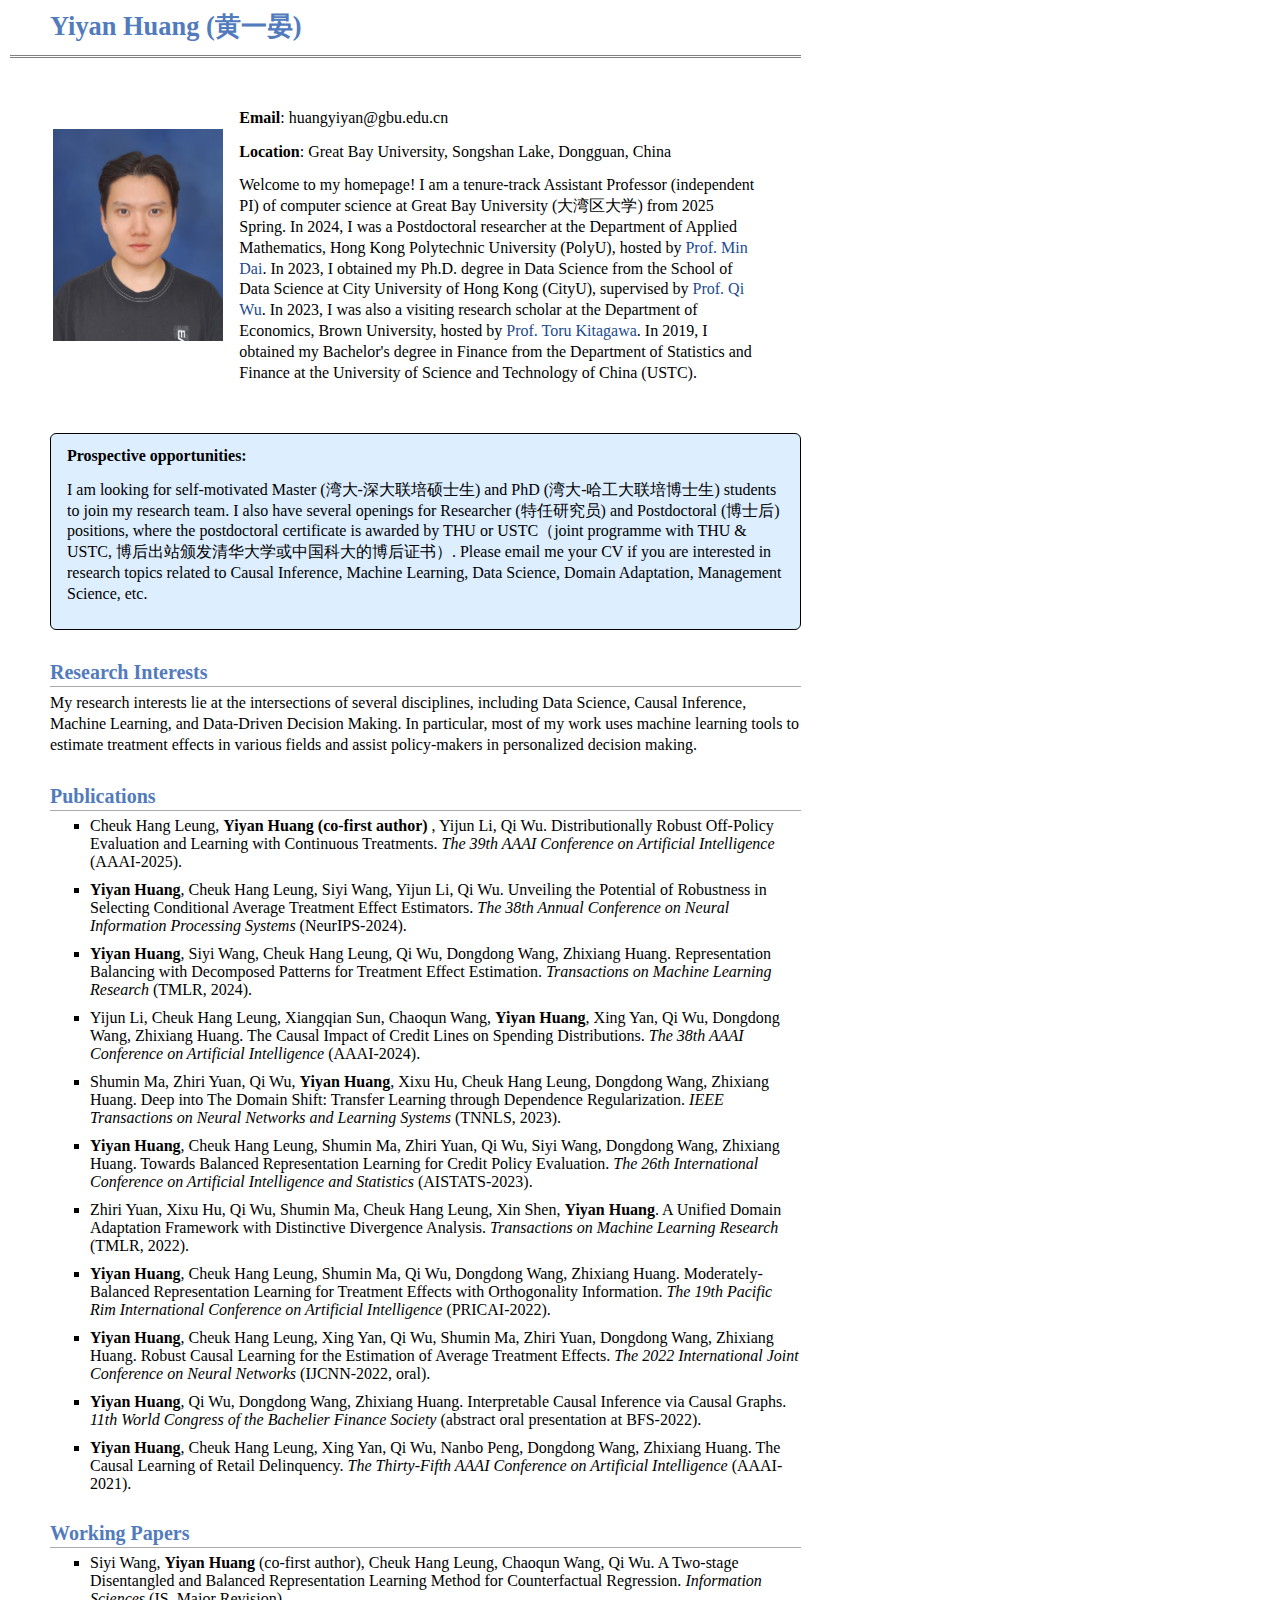
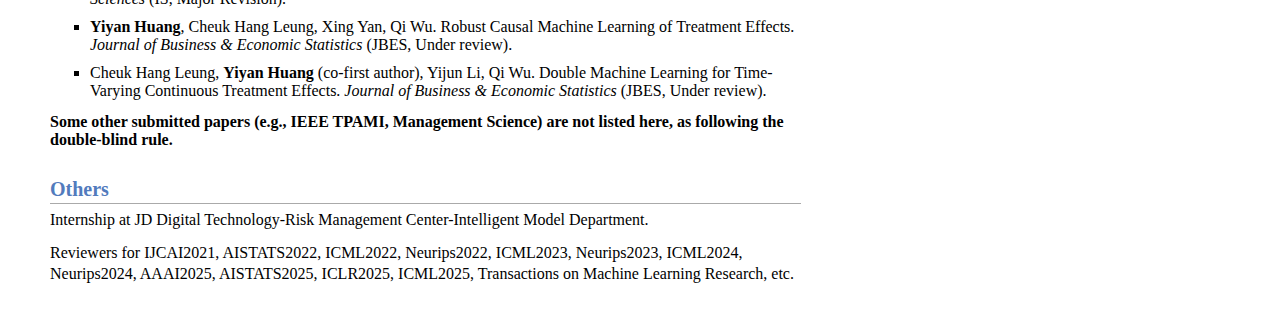
==== index.html @ e85b9e60 "Update index.html" ====
<!DOCTYPE html PUBLIC "-//W3C//DTD XHTML 1.1//EN"
  "http://www.w3.org/TR/xhtml11/DTD/xhtml11.dtd">
<html xmlns="http://www.w3.org/1999/xhtml" xml:lang="en">
<head>
<meta name="google-site-verification" content="RWFD3FvgWgVvC5osIu5U8i9DAP3flGiuzhdxKDKoYxk" />
<meta name="generator" content="jemdoc, see http://jemdoc.jaboc.net/" />
<meta http-equiv="Content-Type" content="text/html;charset=utf-8" />
<link rel="stylesheet" href="jemdoc.css" type="text/css" />
<title>Yiyan HUANG</title>
</head>
<body>
<!-- <table summary="Table for page layout." id="tlayout">
<tr valign="top">
<td id="layout-menu">
<div class="menu-category">CompuNeuraLab</div>
<div class="menu-item"><a href="index.html">Home</a></div>
<div class="menu-item"><a href="news.html">News</a></div>
<div class="menu-item"><a href="photos.html">Photos</a></div>
<div class="menu-category">People</div>
<div class="menu-item"><a href="rosa.html" class="current">Rosa&nbsp;H.M.&nbsp;Chan</a></div>
<div class="menu-item"><a href="student.html">Research&nbsp;Student</a></div>
<div class="menu-item"><a href="ra.html">Research&nbsp;Assistant</a></div>
<div class="menu-item"><a href="alumni.html">Alumni</a></div>
<div class="menu-category">Research</div>
<div class="menu-item"><a href="pub.html">Publications</a></div>
<div class="menu-item"><a href="data.html">Datasets</a></div>
</td> -->
<td id="layout-content">
<div id="toptitle">

    <style>
    .information-list {
        margin-bottom: 15px;
    }
</style> 
<ul class="information-list">
<h1> Yiyan Huang (黄一晏) </h1>
</div>
<table class="imgtable" style="margin: 35px;">
  <tr>
    <td>
<img src="my photo.jpg" width="170px" height="212px" /></a>&nbsp;</td>
<td align="left">
<p> 
  
<p> <b> Email</b>: huangyiyan@gbu.edu.cn </p>
  <p> <b> Location</b>: Great Bay University, Songshan Lake, Dongguan, China </p>
<p> Welcome to my homepage! I am a tenure-track Assistant Professor (independent PI) of computer science at Great Bay University (大湾区大学) from 2025 Spring. In 2024, I was a Postdoctoral researcher at the Department of Applied Mathematics, Hong Kong Polytechnic University (PolyU), hosted by <a href="https://www.polyu.edu.hk/ama/people/academic-staff/prof-dai-min/">Prof. Min Dai</a>.
  In 2023, I obtained my Ph.D. degree in Data Science from the School of Data Science at City University of Hong Kong (CityU), supervised by <a href="http://www.cityu.edu.hk/stfprofile/qiwu55.htm">Prof. Qi Wu</a>.
  In 2023, I was also a visiting research scholar at the Department of Economics, Brown University, hosted by <a href="https://sites.google.com/brown.edu/torukitagawa">Prof. Toru Kitagawa</a>.
  In 2019, I obtained my Bachelor's degree in Finance from the Department of Statistics and Finance at the University of Science and Technology of China (USTC). 
</p>
<p> 

  </ul>
</td></tr>
</table>

  <style>
    .information-list {
        margin-bottom: 10px;
    }
</style> 
<ul class="information-list"></li>
  <div style="background-color: #dceeff; border: 1px solid #000000; padding: 12px 16px; border-radius: 6px; margin: 16px 0;">
  <p> <strong>Prospective opportunities:</strong></p> 
  <p> 
  I am looking for self-motivated Master (湾大-深大联培硕士生) and PhD (湾大-哈工大联培博士生) students to join my research team. 
  I also have several openings for Researcher (特任研究员) and Postdoctoral (博士后) positions, where the postdoctoral certificate is awarded by THU or USTC（joint programme with THU & USTC, 博后出站颁发清华大学或中国科大的博后证书）. 
  Please email me your CV if you are interested in research topics related to Causal Inference, Machine Learning, Data Science, Domain Adaptation, Management Science, etc.
</p>
</div>
  
    <h2>Research Interests</h2>
<p> My research interests lie at the intersections of several disciplines, including Data Science, Causal Inference, Machine Learning, and Data-Driven Decision Making. 
  In particular, most of my work uses machine learning tools to estimate treatment effects in various fields and assist policy-makers in personalized decision making.
</p>


<h2>Publications</h2>

<ul>
  <li style="margin-bottom: 10px;"> Cheuk Hang Leung, <strong>Yiyan Huang (co-first author) </strong>, Yijun Li, Qi Wu. Distributionally Robust Off-Policy Evaluation and Learning with Continuous Treatments. <i>The 39th AAAI Conference on Artificial Intelligence</i> (AAAI-2025).</li>
    <li style="margin-bottom: 10px;"><strong>Yiyan Huang</strong>, Cheuk Hang Leung, Siyi Wang, Yijun Li, Qi Wu. Unveiling the Potential of Robustness in Selecting Conditional Average Treatment Effect Estimators. <i>The 38th Annual Conference on Neural Information Processing Systems</i> (NeurIPS-2024).</li>
    <li style="margin-bottom: 10px;"><strong>Yiyan Huang</strong>, Siyi Wang, Cheuk Hang Leung, Qi Wu, Dongdong Wang, Zhixiang Huang. Representation Balancing with Decomposed Patterns for Treatment Effect Estimation. <i>Transactions on Machine Learning Research</i> (TMLR, 2024).</li>
    <li style="margin-bottom: 10px;">Yijun Li, Cheuk Hang Leung, Xiangqian Sun, Chaoqun Wang, <strong>Yiyan Huang</strong>, Xing Yan, Qi Wu, Dongdong Wang, Zhixiang Huang. The Causal Impact of Credit Lines on Spending Distributions. <i>The 38th AAAI Conference on Artificial Intelligence</i> (AAAI-2024).</li>
    <li style="margin-bottom: 10px;">Shumin Ma, Zhiri Yuan, Qi Wu, <strong>Yiyan Huang</strong>, Xixu Hu, Cheuk Hang Leung, Dongdong Wang, Zhixiang Huang. Deep into The Domain Shift: Transfer Learning through Dependence Regularization. <i>IEEE Transactions on Neural Networks and Learning Systems</i> (TNNLS, 2023).</li>
    <li style="margin-bottom: 10px;"><strong>Yiyan Huang</strong>, Cheuk Hang Leung, Shumin Ma, Zhiri Yuan, Qi Wu, Siyi Wang, Dongdong Wang, Zhixiang Huang. Towards Balanced Representation Learning for Credit Policy Evaluation. <i>The 26th International Conference on Artificial Intelligence and Statistics</i> (AISTATS-2023).</li>
    <li style="margin-bottom: 10px;">Zhiri Yuan, Xixu Hu, Qi Wu, Shumin Ma, Cheuk Hang Leung, Xin Shen, <strong>Yiyan Huang</strong>. A Unified Domain Adaptation Framework with Distinctive Divergence Analysis. <i>Transactions on Machine Learning Research</i> (TMLR, 2022).</li>
    <li style="margin-bottom: 10px;"><strong>Yiyan Huang</strong>, Cheuk Hang Leung, Shumin Ma, Qi Wu, Dongdong Wang, Zhixiang Huang. Moderately-Balanced Representation Learning for Treatment Effects with Orthogonality Information. <i>The 19th Pacific Rim International Conference on Artificial Intelligence</i> (PRICAI-2022).</li>
    <li style="margin-bottom: 10px;"><strong>Yiyan Huang</strong>, Cheuk Hang Leung, Xing Yan, Qi Wu, Shumin Ma, Zhiri Yuan, Dongdong Wang, Zhixiang Huang. Robust Causal Learning for the Estimation of Average Treatment Effects. <i>The 2022 International Joint Conference on Neural Networks</i> (IJCNN-2022, oral).</li>
    <li style="margin-bottom: 10px;"><strong>Yiyan Huang</strong>, Qi Wu, Dongdong Wang, Zhixiang Huang. Interpretable Causal Inference via Causal Graphs. <i>11th World Congress of the Bachelier Finance Society</i> (abstract oral presentation at BFS-2022).</li>
    <li style="margin-bottom: 10px;"><strong>Yiyan Huang</strong>, Cheuk Hang Leung, Xing Yan, Qi Wu, Nanbo Peng, Dongdong Wang, Zhixiang Huang. The Causal Learning of Retail Delinquency. <i>The Thirty-Fifth AAAI Conference on Artificial Intelligence</i> (AAAI-2021).</li>
</ul>  

<h2>Working Papers</h2>
  <ul>
    <li style="margin-bottom: 10px;"><span style="margin-top: 10px;">Siyi Wang, <strong>Yiyan Huang</strong> (co-first author), Cheuk Hang Leung, Chaoqun Wang, Qi Wu. A Two-stage Disentangled and Balanced Representation Learning Method for Counterfactual Regression. <i>Information Sciences</i> (IS, Major Revision).</span></li>
    <li style="margin-bottom: 10px;"><strong>Yiyan Huang</strong>, Cheuk Hang Leung, Xing Yan, Qi Wu. Robust Causal Machine Learning of Treatment Effects. <i>Journal of Business &amp; Economic Statistics</i> (JBES, Under review).</li>
    <li style="margin-bottom: 10px;"><span style="margin-top: 10px;">Cheuk Hang Leung, <strong>Yiyan Huang</strong> (co-first author), Yijun Li, Qi Wu. Double Machine Learning for Time-Varying Continuous Treatment Effects. <i>Journal of Business &amp; Economic Statistics</i> (JBES, Under review).</span></li>
</ul> 
<b>Some other submitted papers (e.g., IEEE TPAMI, Management Science) are not listed here, as following the double-blind rule.</b>
  
<h2>Others</h2>
<p>
Internship at JD Digital Technology-Risk Management Center-Intelligent Model Department.
</p>
<p>
Reviewers for IJCAI2021, AISTATS2022, ICML2022, Neurips2022, ICML2023, Neurips2023, ICML2024, Neurips2024, AAAI2025, AISTATS2025, ICLR2025, ICML2025, Transactions on Machine Learning Research, etc.
</p>
  
</ul>
</table>
</body>
</html>
---- jemdoc.css ----
/* Default css file for jemdoc. */

table#tlayout {
    border: none;
    border-collapse: separate;
    background: white;
}

body {
	background: white;
	font-family: Georgia, serif;
	padding-bottom: 10px;
	margin: 10px;
	width:61.8%
}

#layout-menu {
	background: #f6f6f6;
	border: 1px solid #dddddd;
	padding-top: 0.5em;
	padding-left: 10px;
	padding-right: 2px;
	font-size: 1.0em;
	width: auto;
	white-space: nowrap;
    text-align: left;
    vertical-align: top;
}

#layout-menu td {
	background: #f4f4f4;
    vertical-align: top;
}

#layout-content {
	padding-top: 0.0em;
	padding-left: 1.0em;
	padding-right: 1.0em;
    border: none;
    background: white;
    text-align: left;
    vertical-align: top;
}

#layout-menu a {
	line-height: 1.5em;
	margin-left: 0.5em;
}

tt {
    background: #ffffdd;
}

pre, tt {
	font-size: 90%;
	font-family: monaco, monospace;
}

a, a > tt {
	color: #224b8d;
	text-decoration: none;
}

a:hover {
	border-bottom: 1px gray dotted;
}

#layout-menu a.current:link, #layout-menu a.current:visited {
	color: #022b6d;
	border-bottom: 1px gray solid;
}
#layout-menu a:link, #layout-menu a:visited, #layout-menu a:hover {
	color: #527bbd;
	text-decoration: none;
}
#layout-menu a:hover {
	text-decoration: none;
}

div.menu-category {
	border-bottom: 1px solid gray;
	margin-top: 0.8em;
	padding-top: 0.2em;
	padding-bottom: 0.1em;
	font-weight: bold;
}

div.menu-item {
	padding-left: 16px;
	text-indent: -16px;
}

div#toptitle {
	padding-bottom: 0.2em;
	margin-bottom: 1.5em;
	border-bottom: 3px double gray;
}

/* Reduce space if we begin the page with a title. */
div#toptitle + h2, div#toptitle + h3 {
	margin-top: -0.7em;
}

div#subtitle {
	margin-top: 0.0em;
	margin-bottom: 0.0em;
	padding-top: 0em;
	padding-bottom: 0.1em;
}

em {
	font-style: italic;
}

strong {
	font-weight: bold;
}


h1, h2, h3 {
	color: #527bbd;
	margin-top: 0.7em;
	margin-bottom: 0.3em;
	padding-bottom: 0.2em;
	line-height: 1.0;
	padding-top: 0.5em;
	border-bottom: 1px solid #aaaaaa;
}

h1 {
	font-size: 165%;
}

h2 {
	padding-top: 0.8em;
	font-size: 125%;
}

h2 + h3 {
    padding-top: 0.2em;
}

h3 {
	font-size: 110%;
	border-bottom: none;
}

p {
	margin-top: 0.0em;
	margin-bottom: 0.8em;
	padding: 0;
	line-height: 1.3;
}

pre {
	padding: 0;
	margin: 0;
}

div#footer {
	font-size: small;
	border-top: 1px solid #c0c0c0;
	padding-top: 0.1em;
	margin-top: 4.0em;
	color: #c0c0c0;
}

div#footer a {
	color: #80a0b0;
}

div#footer-text {
	float: left;
	padding-bottom: 8px;
}

ul, ol, dl {
	margin-top: 0.2em;
	padding-top: 0;
	margin-bottom: 0.8em;
}

dt {
	margin-top: 0.5em;
	margin-bottom: 0;
}

dl {
	margin-left: 20px;
}

dd {
	color: #222222;
}

dd > *:first-child {
	margin-top: 0;
}

ul {
	list-style-position: outside;
	list-style-type: square;
}

p + ul, p + ol {
	margin-top: -0.5em;
}

li ul, li ol {
	margin-top: -0.3em;
}

ol {
	list-style-position: outside;
	list-style-type: decimal;
}

li p, dd p {
	margin-bottom: 0.3em;
}


ol ol {
	list-style-type: lower-alpha;
}

ol ol ol {
	list-style-type: lower-roman;
}

p + div.codeblock {
	margin-top: -0.6em;
}

div.codeblock, div.infoblock {
	margin-right: 0%;
	margin-top: 1.2em;
	margin-bottom: 1.3em;
}

div.blocktitle {
	font-weight: bold;
	color: #cd7b62;
	margin-top: 1.2em;
	margin-bottom: 0.1em;
}

div.blockcontent {
	border: 1px solid silver;
	padding: 0.3em 0.5em;
}

div.infoblock > div.blockcontent {
	background: #ffffee;
}

div.blockcontent p + ul, div.blockcontent p + ol {
	margin-top: 0.4em;
}

div.infoblock p {
	margin-bottom: 0em;
}

div.infoblock li p, div.infoblock dd p {
	margin-bottom: 0.5em;
}

div.infoblock p + p {
	margin-top: 0.8em;
}

div.codeblock > div.blockcontent {
	background: #f6f6f6;
}

span.pycommand {
	color: #000070;
}

span.statement {
	color: #008800;
}
span.builtin {
	color: #000088;
}
span.special {
	color: #990000;
}
span.operator {
	color: #880000;
}
span.error {
	color: #aa0000;
}
span.comment, span.comment > *, span.string, span.string > * {
	color: #606060;
}

@media print {
	#layout-menu { display: none; }
}

#fwtitle {
	margin: 2px;
}

#fwtitle #toptitle {
	padding-left: 0.5em;
	margin-bottom: 0.5em;
}

#layout-content h1:first-child, #layout-content h2:first-child, #layout-content h3:first-child {
	margin-top: -0.7em;
}

div#toptitle h1, #layout-content div#toptitle h1 {
	margin-bottom: 0.0em;
	padding-bottom: 0.1em;
	padding-top: 0;
	margin-top: 0.5em;
	border-bottom: none;
}

img.eq {
	padding: 0;
	padding-left: 0.1em;
	padding-right: 0.1em;
	margin: 0;
}

img.eqwl {
	padding-left: 2em;
	padding-top: 0.6em;
	padding-bottom: 0.2em;
	margin: 0;
}

table {
    border: 2px solid black;
    border-collapse: collapse;
}

td {
    padding: 2px;
    padding-left: 0.5em;
    padding-right: 0.5em;
    text-align: center;
    border: 1px solid gray;
}

table + table {
    margin-top: 1em;
}

tr.heading {
    font-weight: bold;
    border-bottom: 2px solid black;
}

img {
    border: none;
}

table.imgtable, table.imgtable td {
    border: none;
    text-align: left;
}
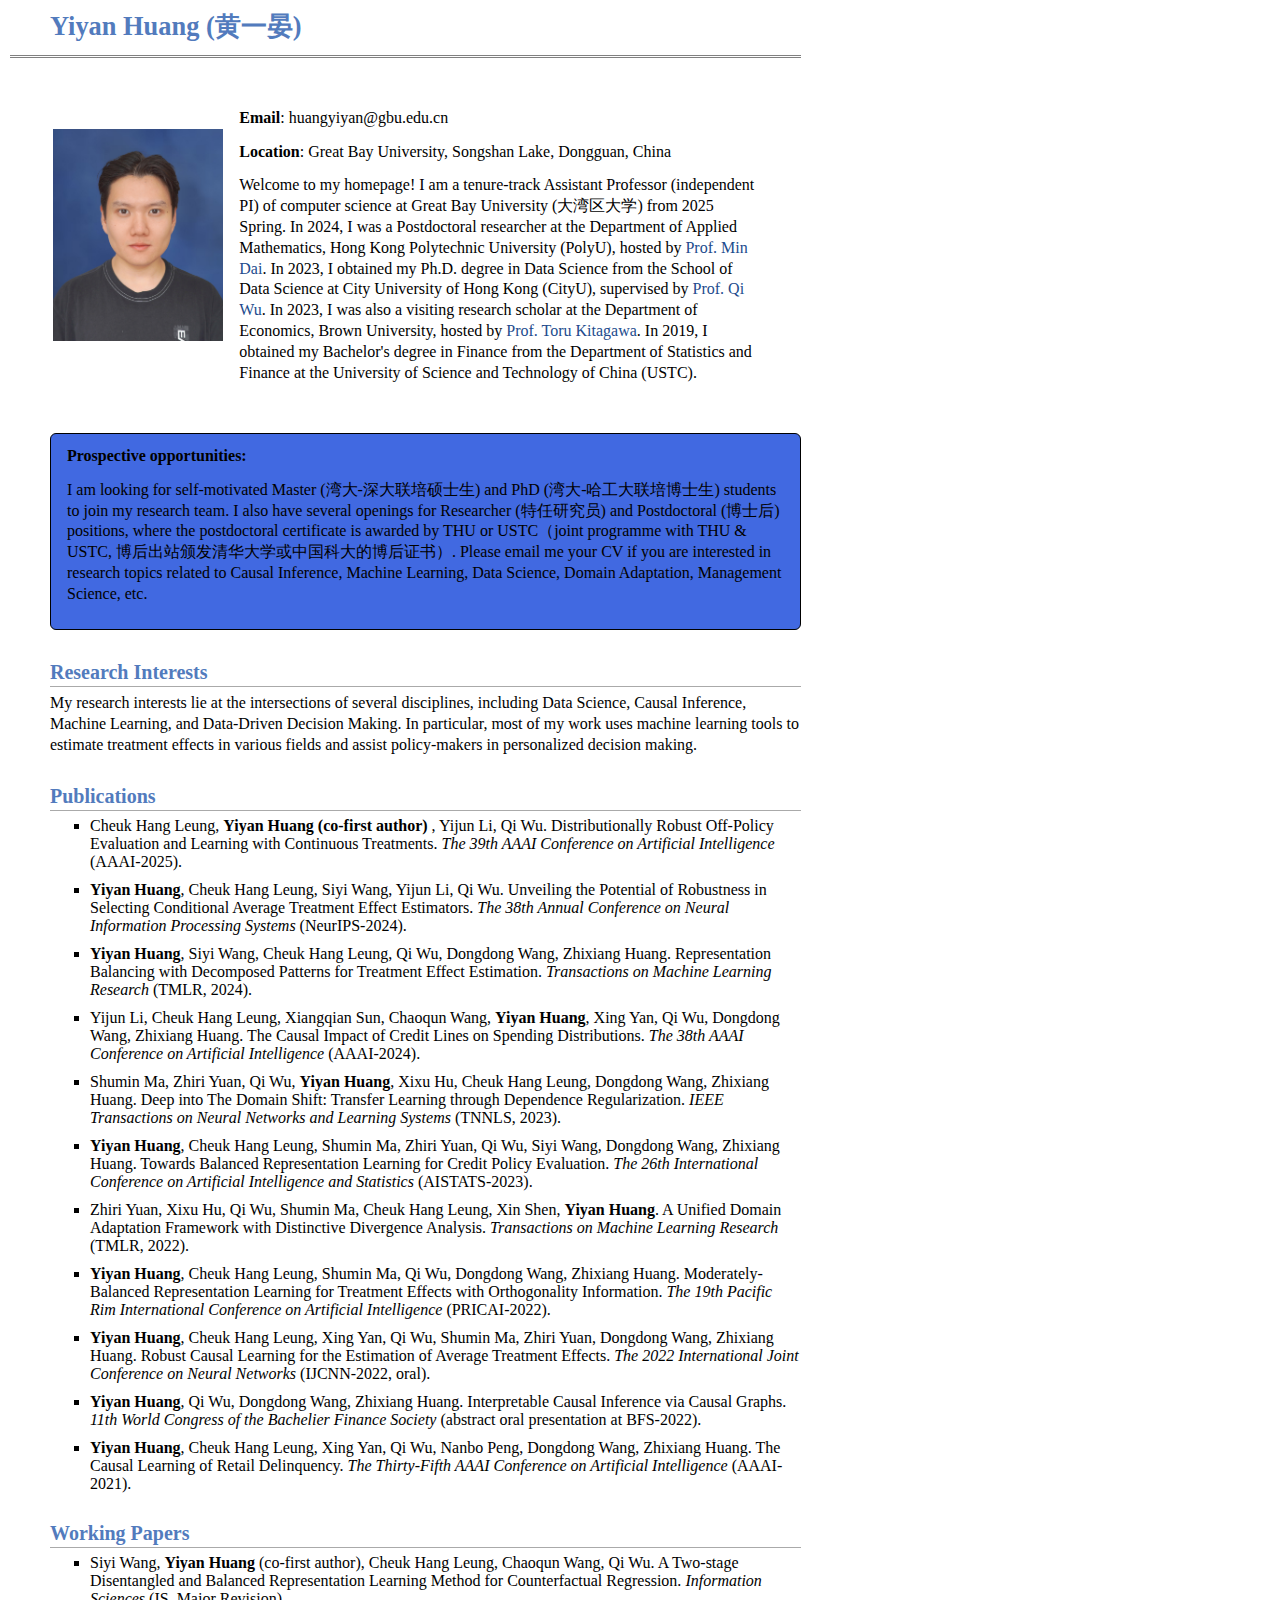
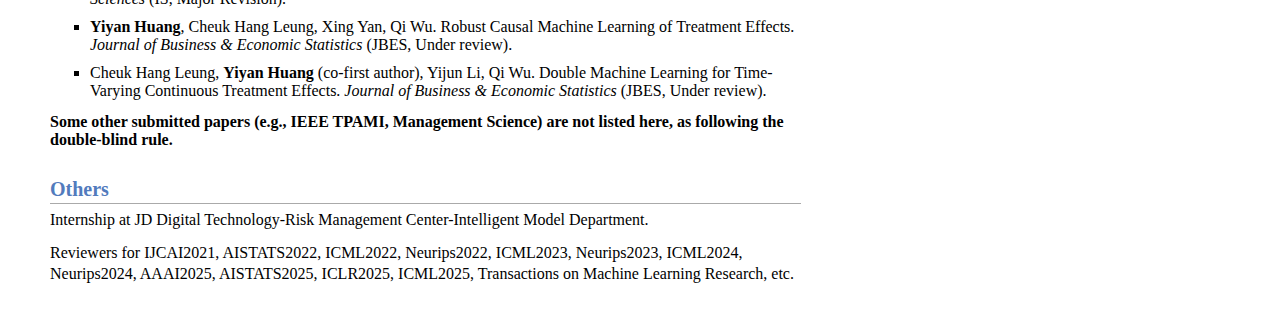
==== commit 4b1bb93b: "Update index.html" ====
--- a/index.html
+++ b/index.html
@@ -62,7 +62,7 @@
     }
 </style> 
 <ul class="information-list"></li>
-  <div style="background-color: #dceeff; border: 1px solid #000000; padding: 12px 16px; border-radius: 6px; margin: 16px 0;">
+  <div style="background-color: #4169E1; border: 1px solid #000000; padding: 12px 16px; border-radius: 6px; margin: 16px 0;">
   <p> <strong>Prospective opportunities:</strong></p> 
   <p> 
   I am looking for self-motivated Master (湾大-深大联培硕士生) and PhD (湾大-哈工大联培博士生) students to join my research team. 
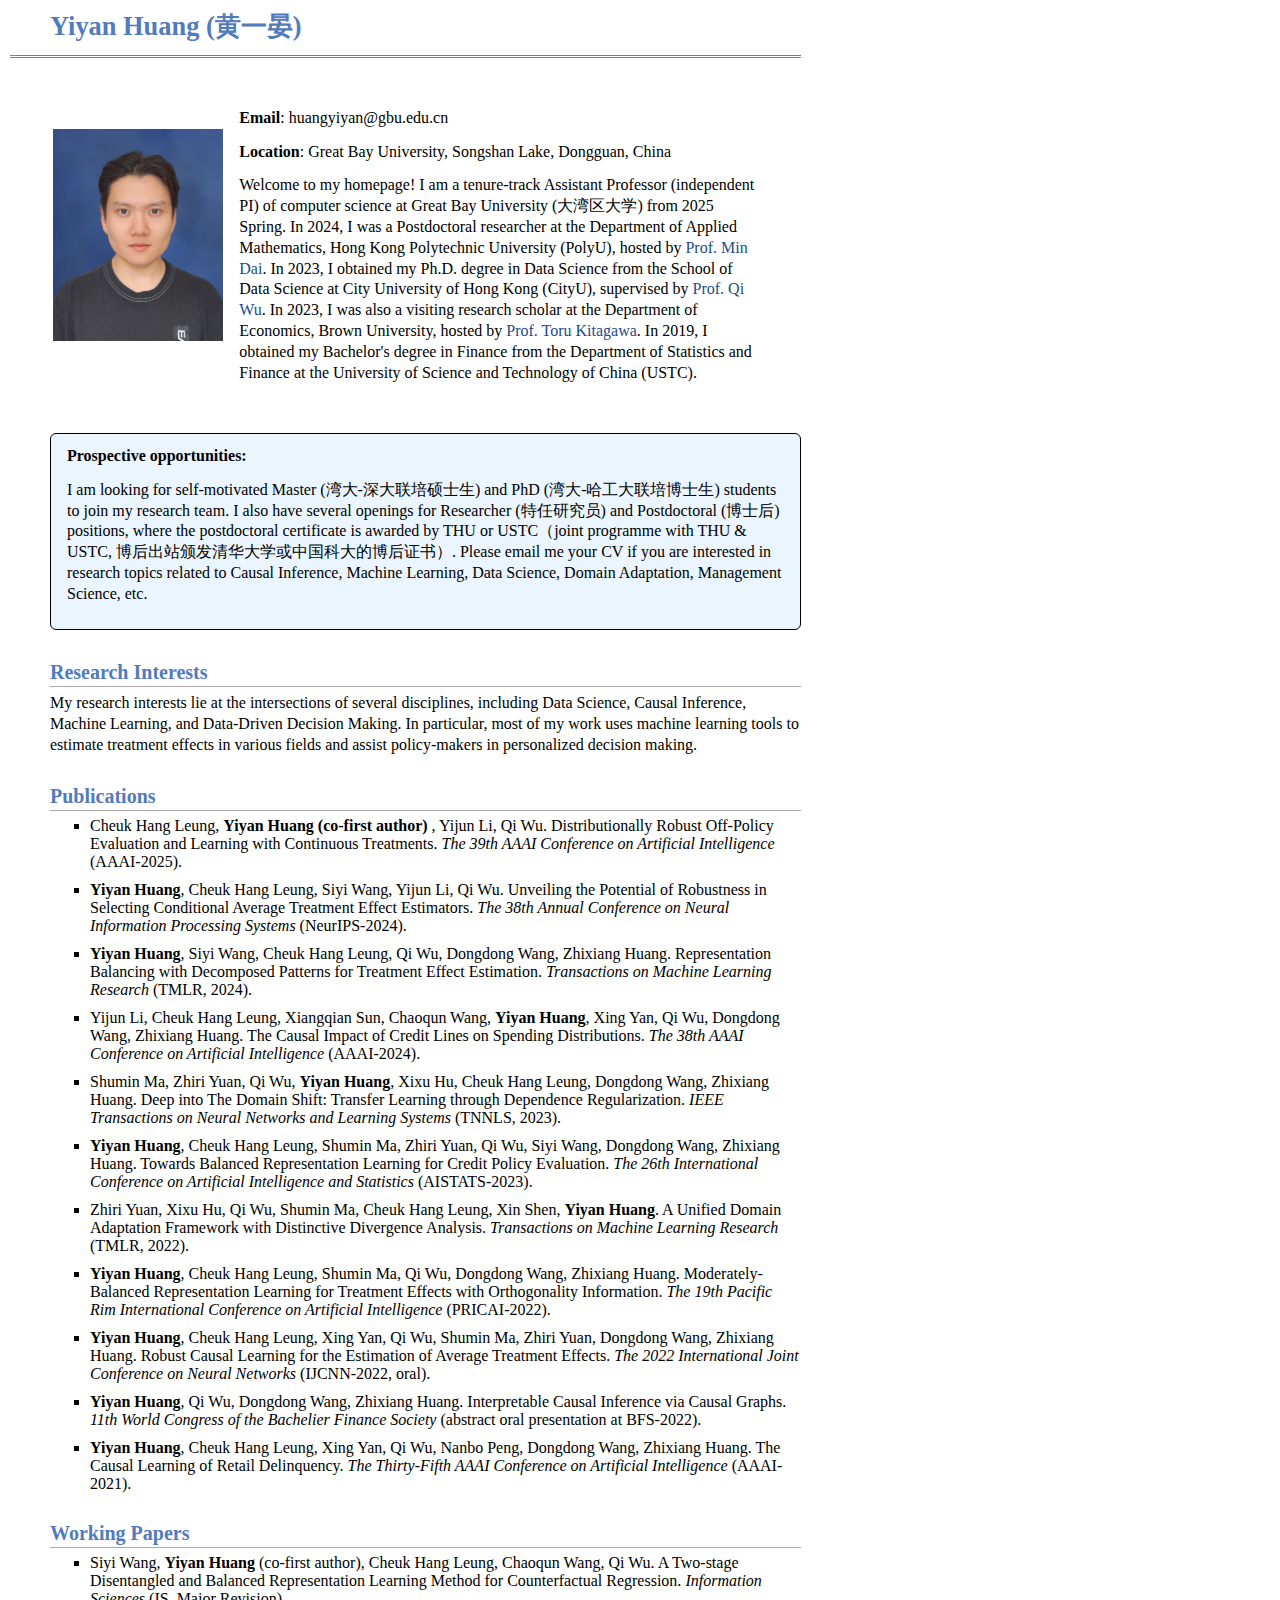
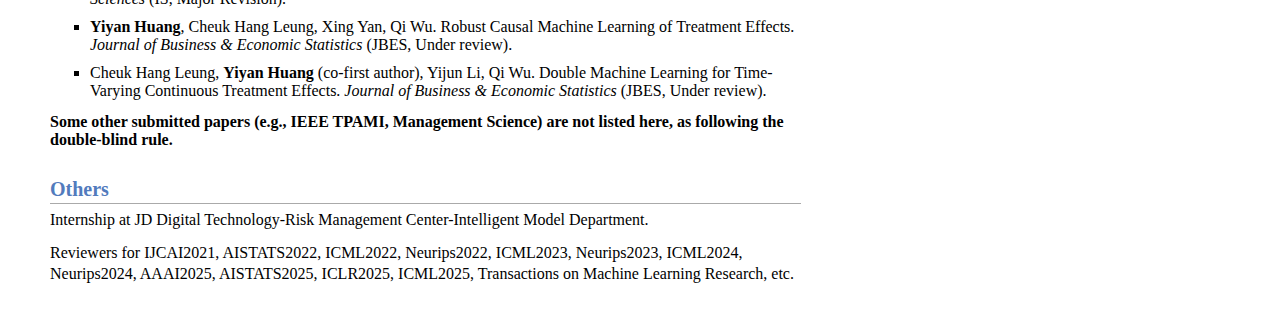
==== commit f36ca9da: "Update index.html" ====
--- a/index.html
+++ b/index.html
@@ -62,7 +62,7 @@
     }
 </style> 
 <ul class="information-list"></li>
-  <div style="background-color: #4169E1; border: 1px solid #000000; padding: 12px 16px; border-radius: 6px; margin: 16px 0;">
+  <div style="background-color: rgba(220, 238, 255, 0.6); border: 1px solid #000000; padding: 12px 16px; border-radius: 6px; margin: 16px 0;">
   <p> <strong>Prospective opportunities:</strong></p> 
   <p> 
   I am looking for self-motivated Master (湾大-深大联培硕士生) and PhD (湾大-哈工大联培博士生) students to join my research team. 
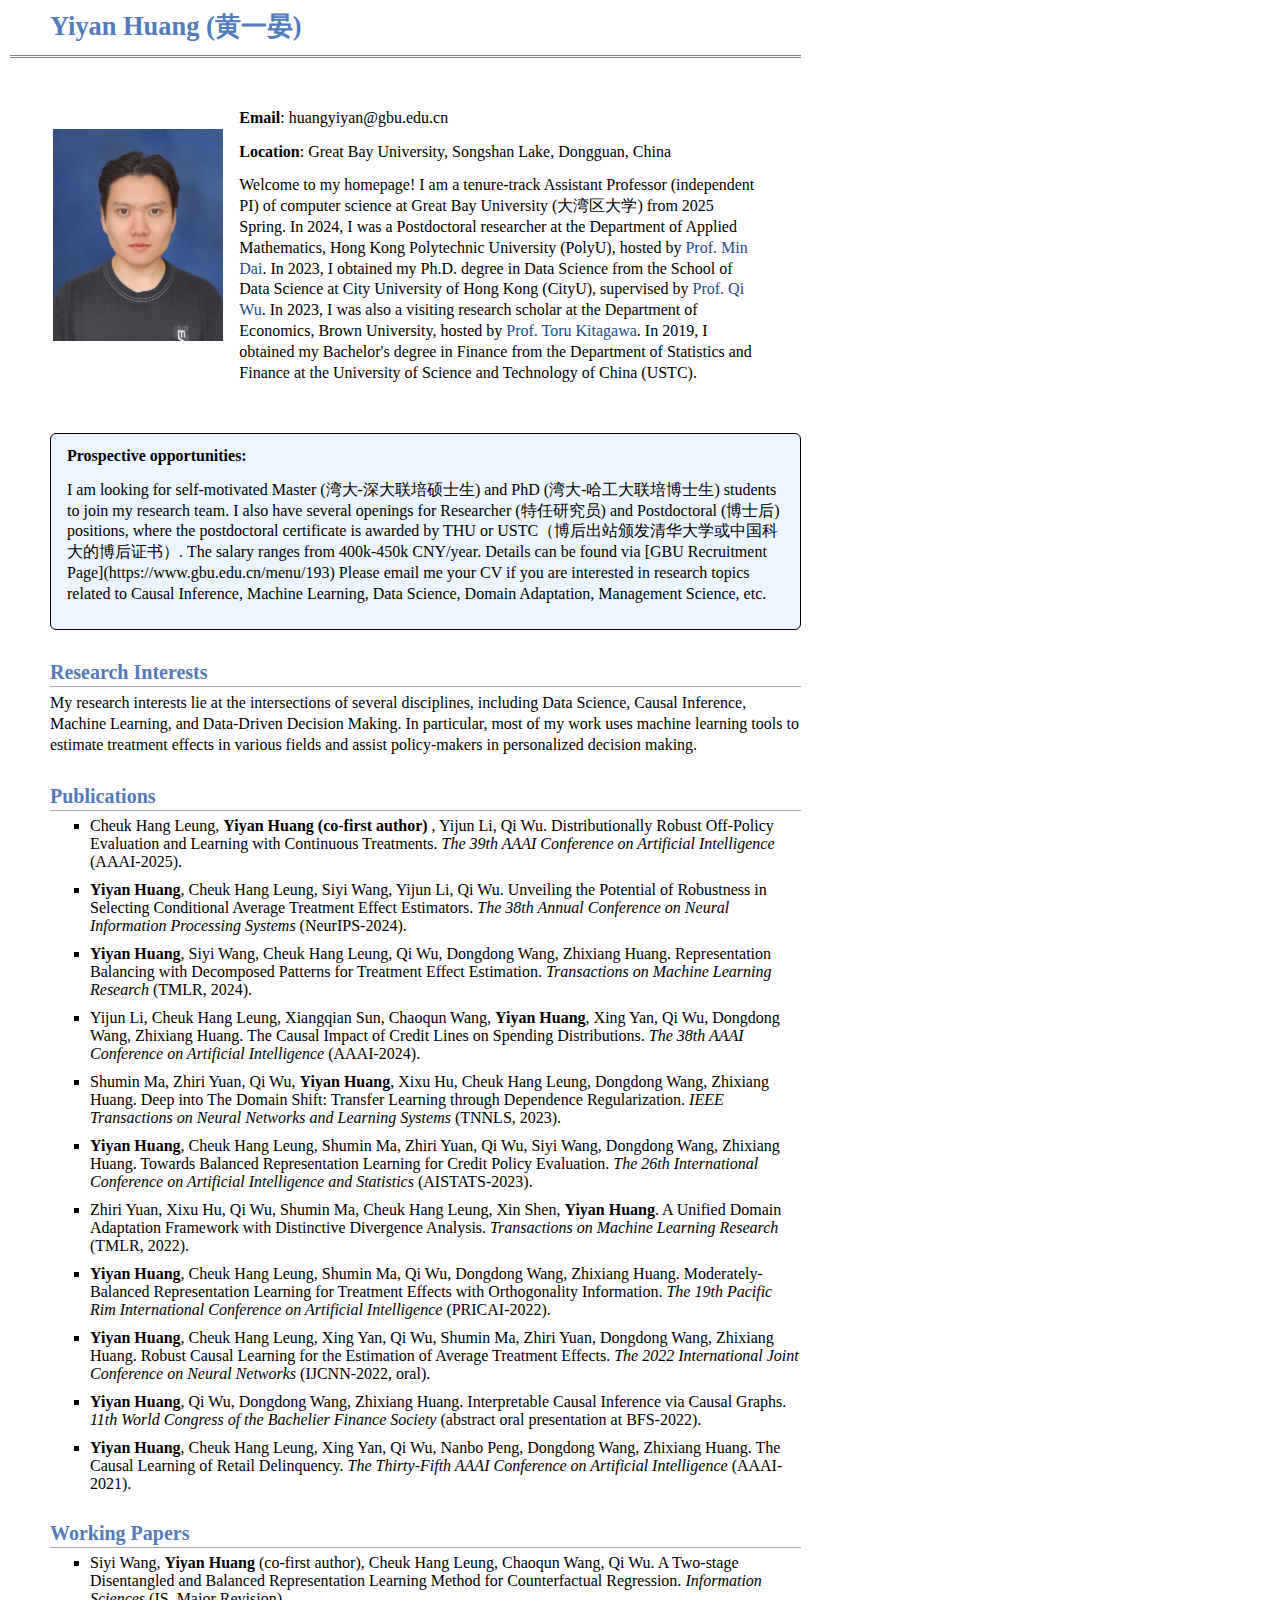
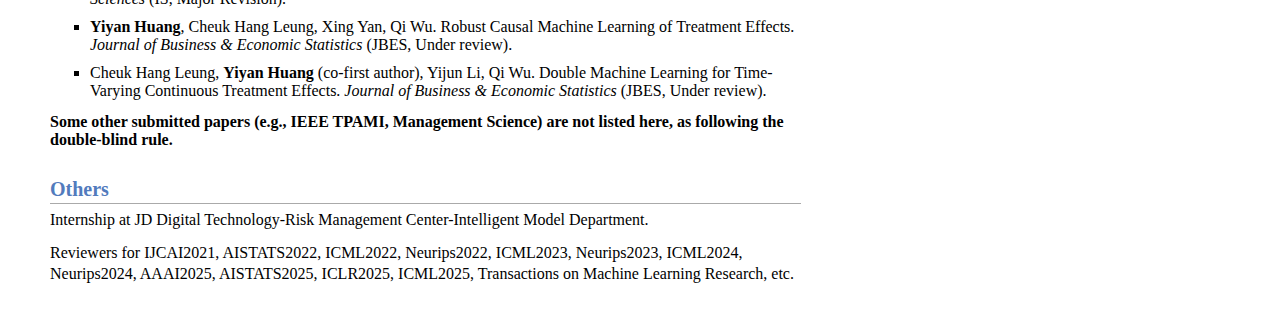
==== commit e69eb46d: "Update index.html" ====
--- a/index.html
+++ b/index.html
@@ -66,7 +66,8 @@
   <p> <strong>Prospective opportunities:</strong></p> 
   <p> 
   I am looking for self-motivated Master (湾大-深大联培硕士生) and PhD (湾大-哈工大联培博士生) students to join my research team. 
-  I also have several openings for Researcher (特任研究员) and Postdoctoral (博士后) positions, where the postdoctoral certificate is awarded by THU or USTC（joint programme with THU & USTC, 博后出站颁发清华大学或中国科大的博后证书）. 
+  I also have several openings for Researcher (特任研究员) and Postdoctoral (博士后) positions, where the postdoctoral certificate is awarded by THU or USTC（博后出站颁发清华大学或中国科大的博后证书）. 
+    The salary ranges from 400k-450k CNY/year. Details can be found via [GBU Recruitment Page](https://www.gbu.edu.cn/menu/193)
   Please email me your CV if you are interested in research topics related to Causal Inference, Machine Learning, Data Science, Domain Adaptation, Management Science, etc.
 </p>
 </div>
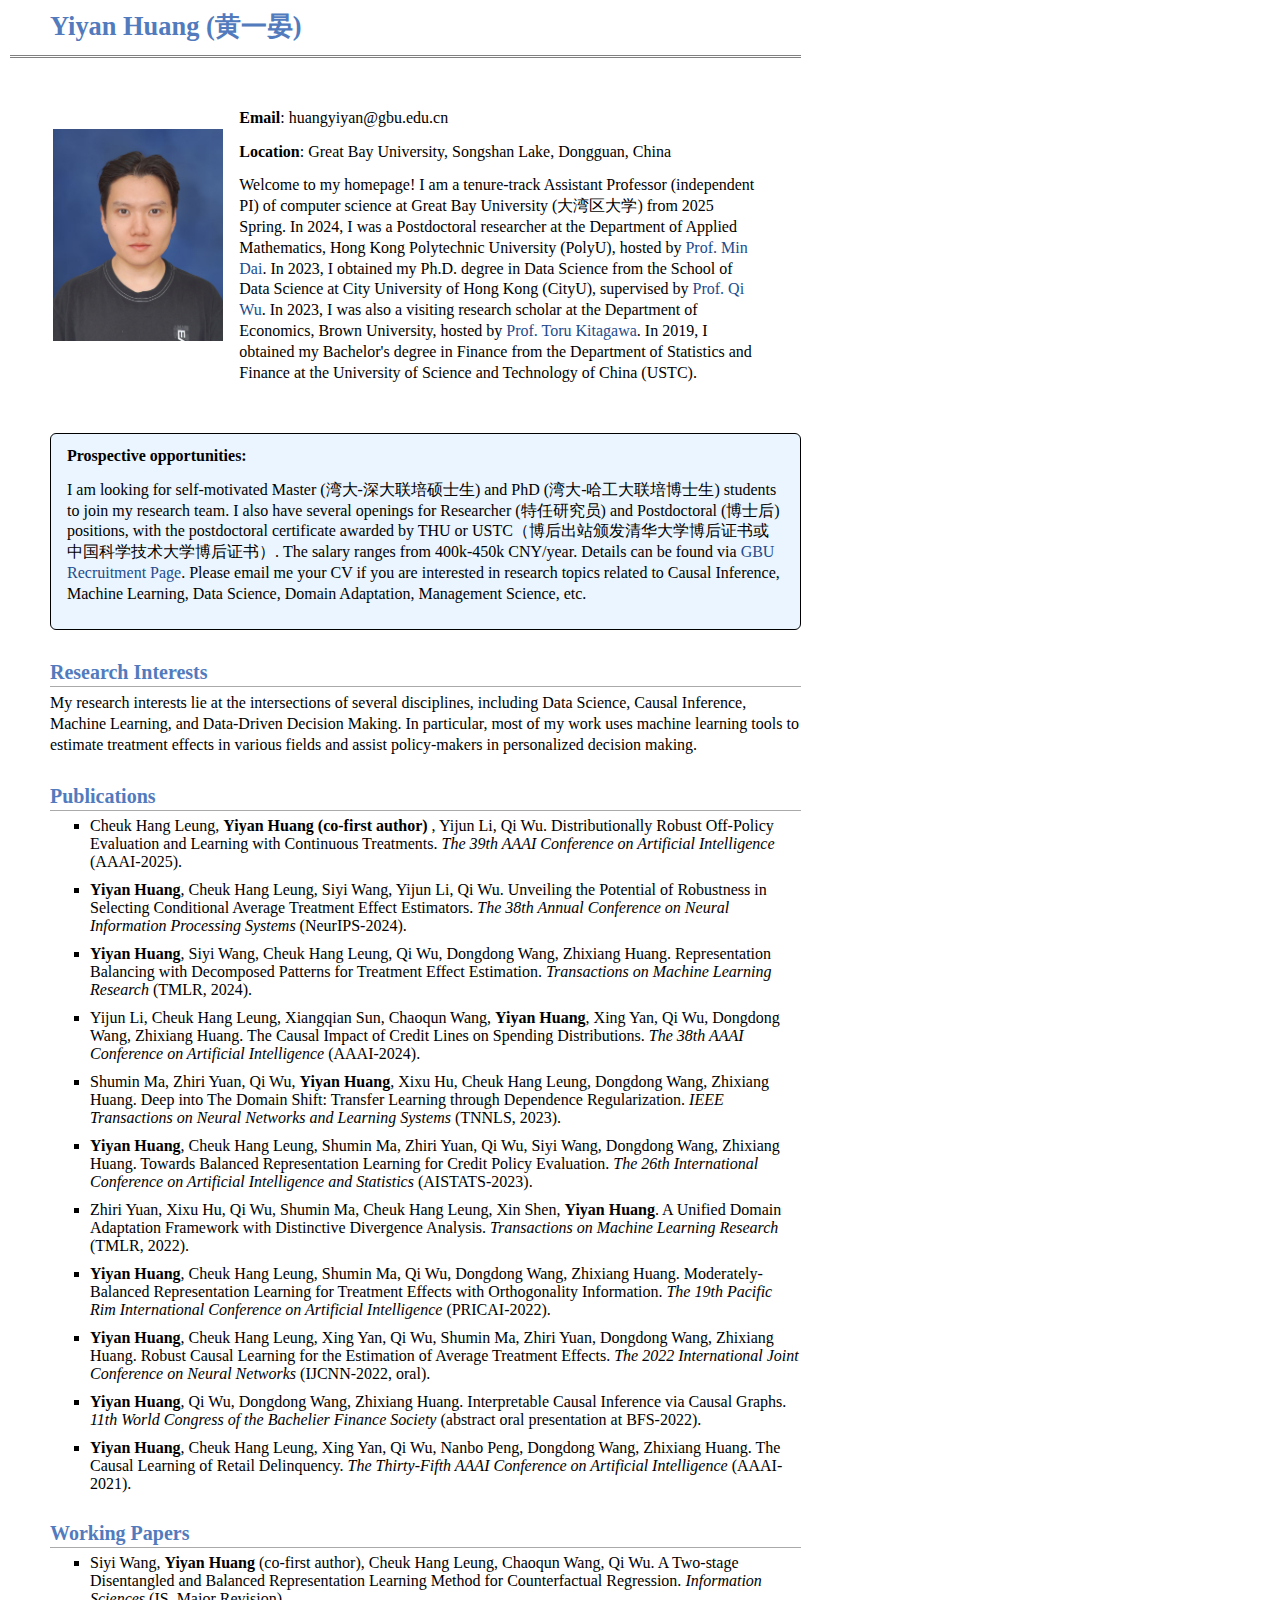
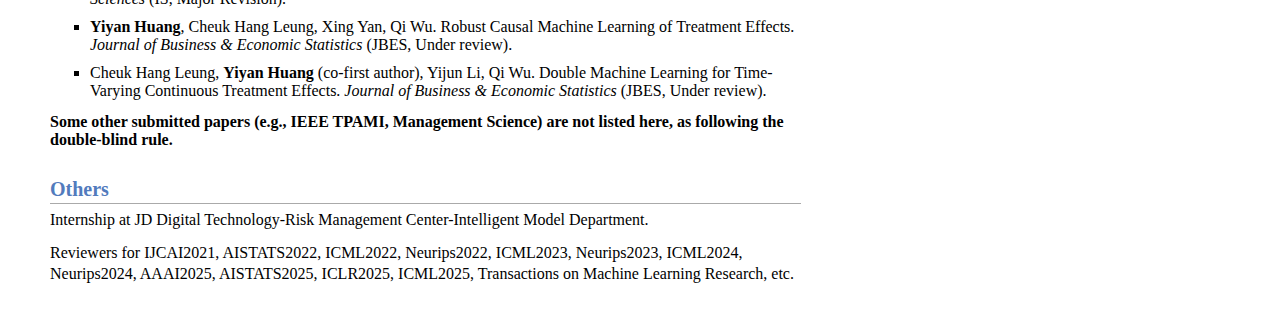
==== commit 9793d0e9: "Update index.html" ====
--- a/index.html
+++ b/index.html
@@ -66,8 +66,8 @@
   <p> <strong>Prospective opportunities:</strong></p> 
   <p> 
   I am looking for self-motivated Master (湾大-深大联培硕士生) and PhD (湾大-哈工大联培博士生) students to join my research team. 
-  I also have several openings for Researcher (特任研究员) and Postdoctoral (博士后) positions, where the postdoctoral certificate is awarded by THU or USTC（博后出站颁发清华大学或中国科大的博后证书）. 
-    The salary ranges from 400k-450k CNY/year. Details can be found via [GBU Recruitment Page](https://www.gbu.edu.cn/menu/193)
+  I also have several openings for Researcher (特任研究员) and Postdoctoral (博士后) positions, with the postdoctoral certificate awarded by THU or USTC（博后出站颁发清华大学博后证书或中国科学技术大学博后证书）. 
+    The salary ranges from 400k-450k CNY/year. Details can be found via <a href="https://www.gbu.edu.cn/menu/193">GBU Recruitment Page</a>.
   Please email me your CV if you are interested in research topics related to Causal Inference, Machine Learning, Data Science, Domain Adaptation, Management Science, etc.
 </p>
 </div>
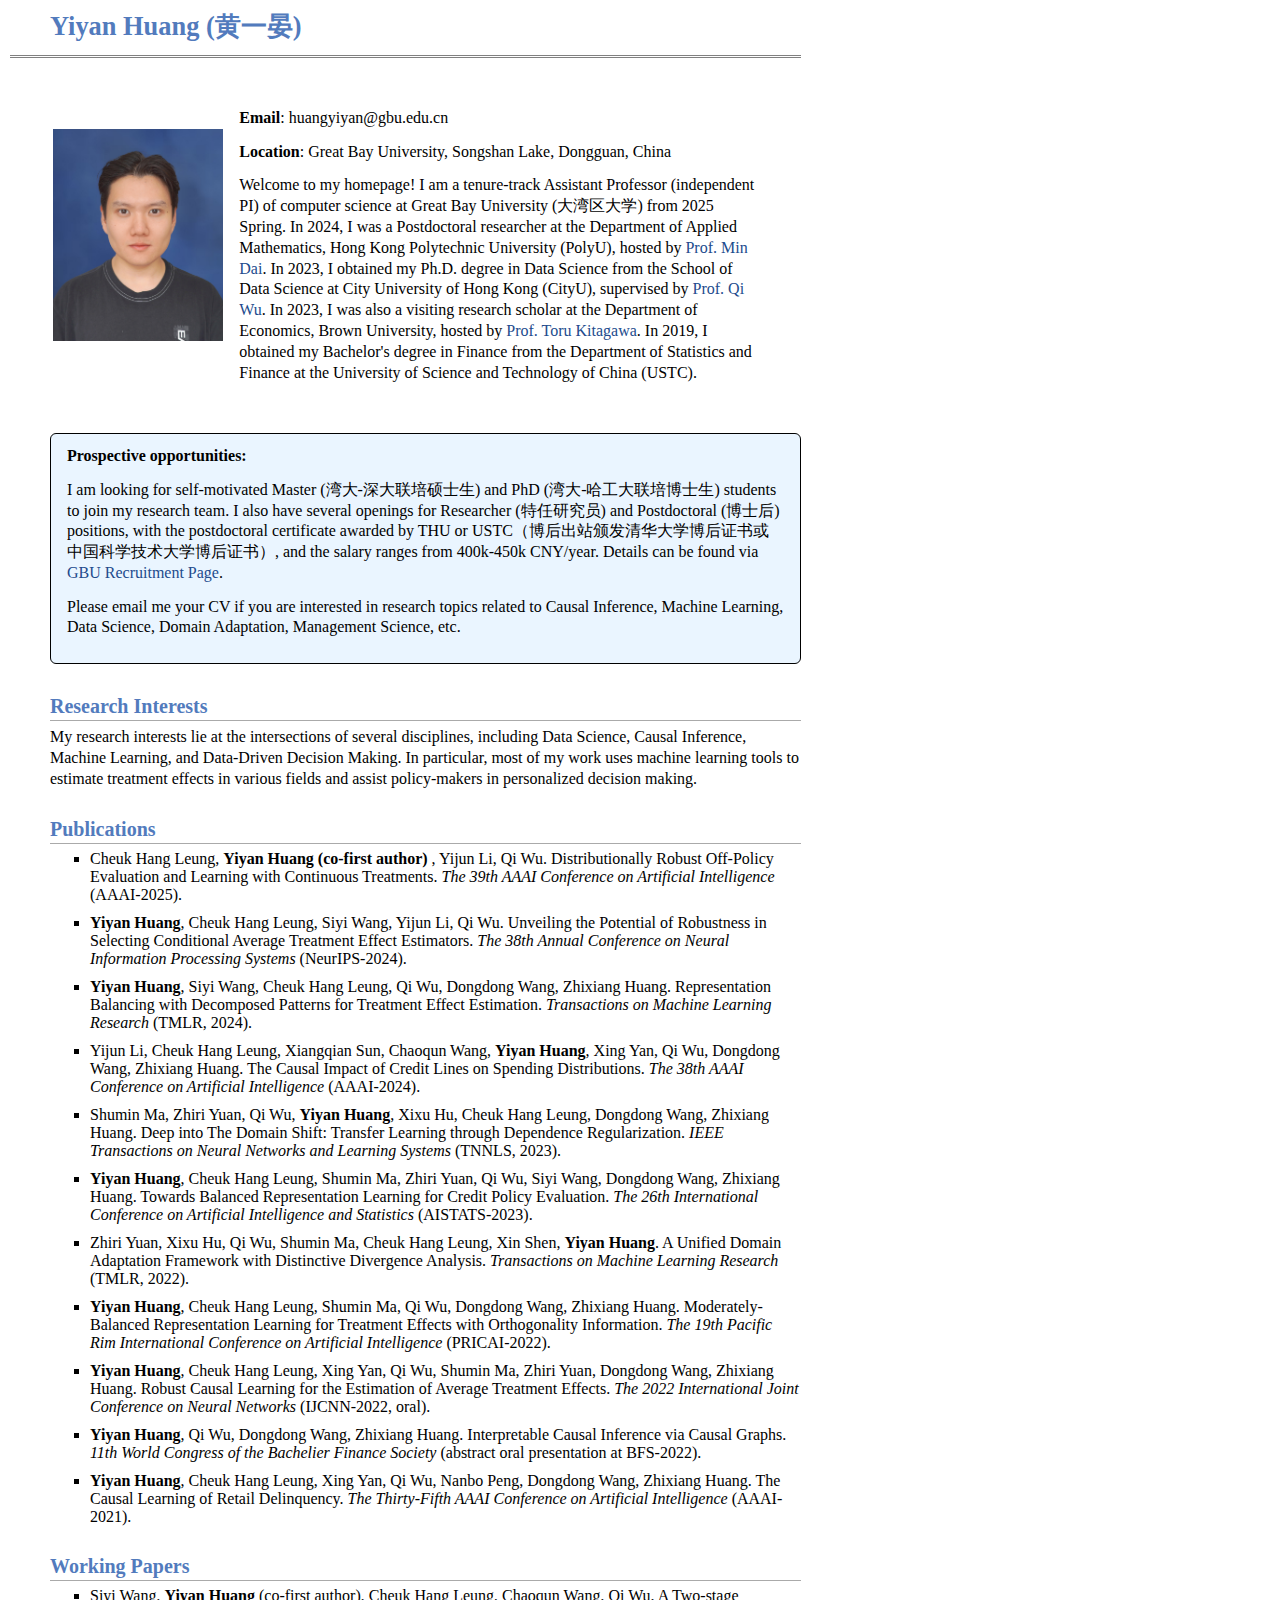
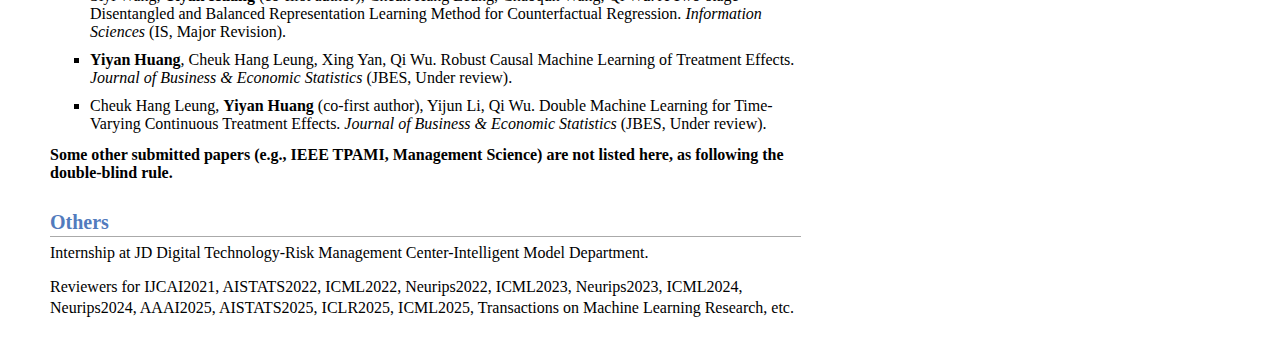
==== commit 8ea71837: "Update index.html" ====
--- a/index.html
+++ b/index.html
@@ -66,9 +66,10 @@
   <p> <strong>Prospective opportunities:</strong></p> 
   <p> 
   I am looking for self-motivated Master (湾大-深大联培硕士生) and PhD (湾大-哈工大联培博士生) students to join my research team. 
-  I also have several openings for Researcher (特任研究员) and Postdoctoral (博士后) positions, with the postdoctoral certificate awarded by THU or USTC（博后出站颁发清华大学博后证书或中国科学技术大学博后证书）. 
-    The salary ranges from 400k-450k CNY/year. Details can be found via <a href="https://www.gbu.edu.cn/menu/193">GBU Recruitment Page</a>.
-  Please email me your CV if you are interested in research topics related to Causal Inference, Machine Learning, Data Science, Domain Adaptation, Management Science, etc.
+  I also have several openings for Researcher (特任研究员) and Postdoctoral (博士后) positions, with the postdoctoral certificate awarded by THU or USTC（博后出站颁发清华大学博后证书或中国科学技术大学博后证书）, and the salary ranges from 400k-450k CNY/year. Details can be found via <a href="https://www.gbu.edu.cn/menu/193">GBU Recruitment Page</a>.
+  </p>
+      <p> 
+    Please email me your CV if you are interested in research topics related to Causal Inference, Machine Learning, Data Science, Domain Adaptation, Management Science, etc.
 </p>
 </div>
   
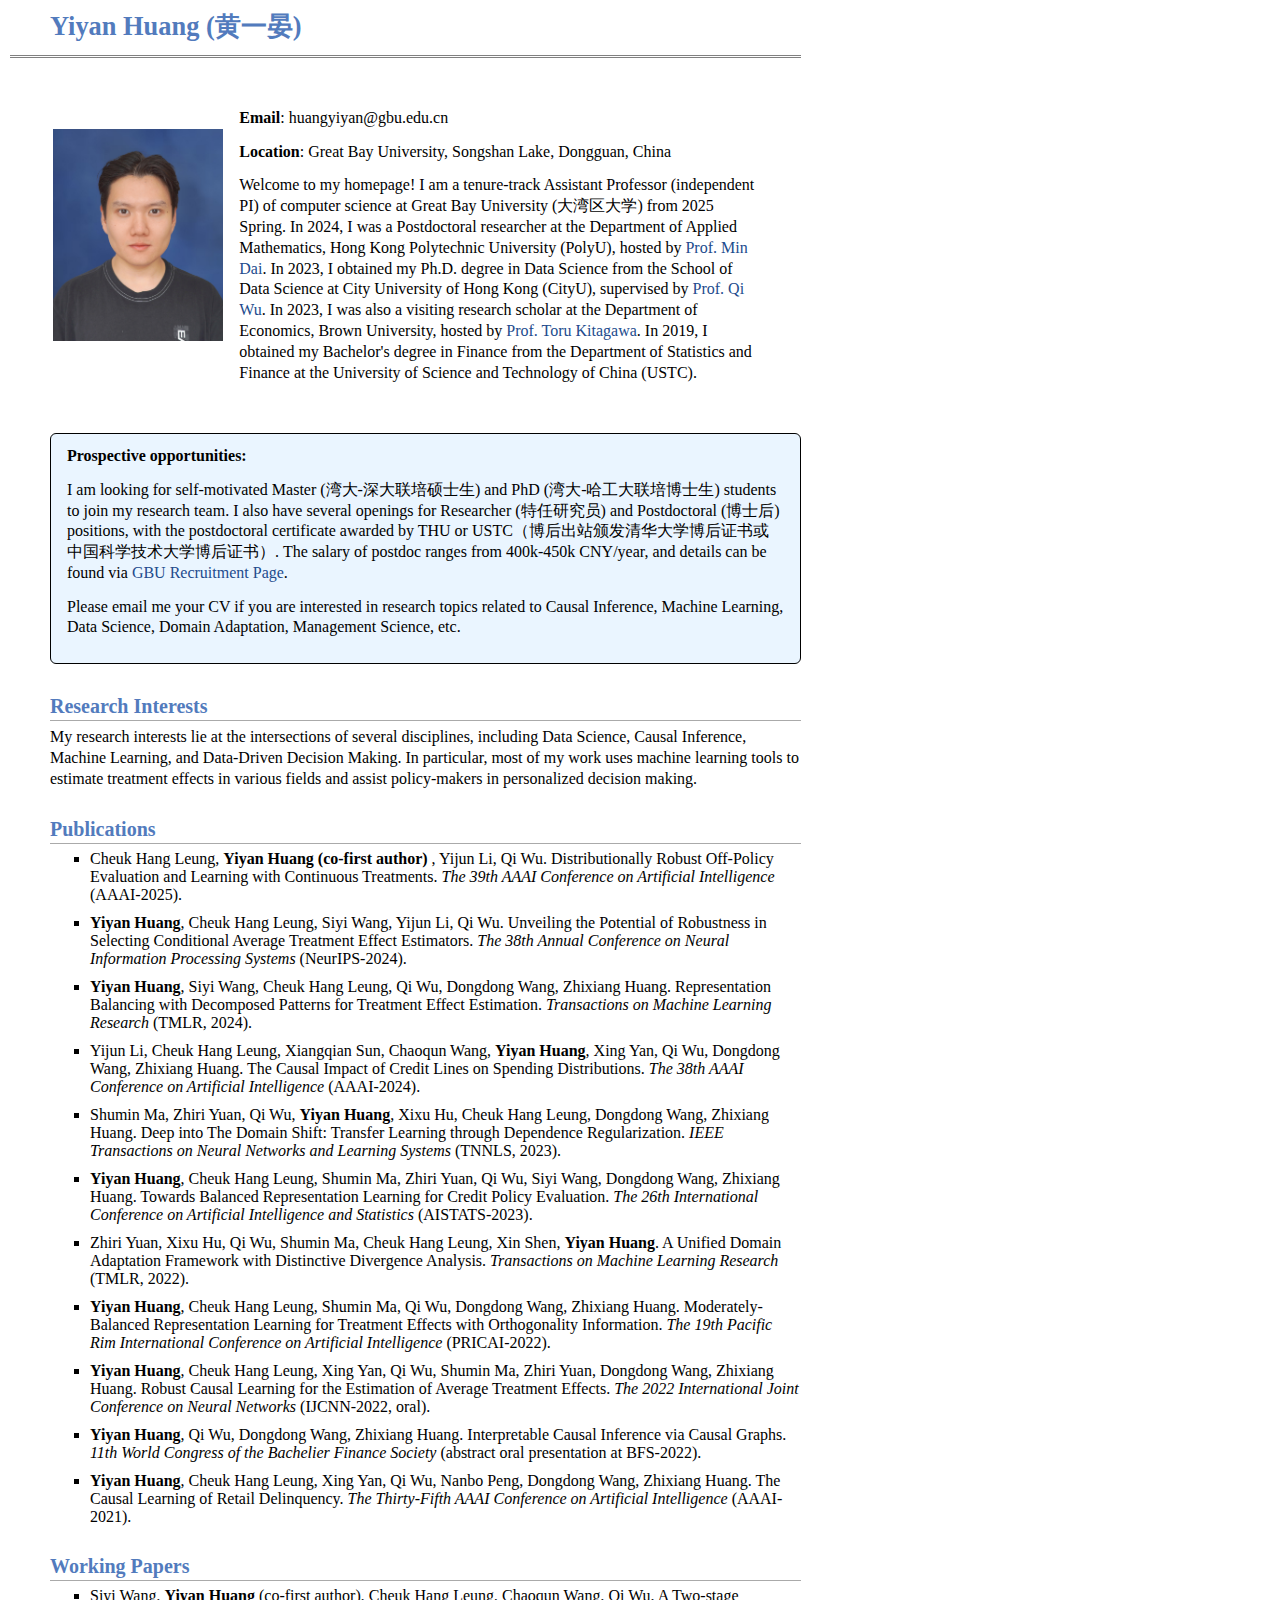
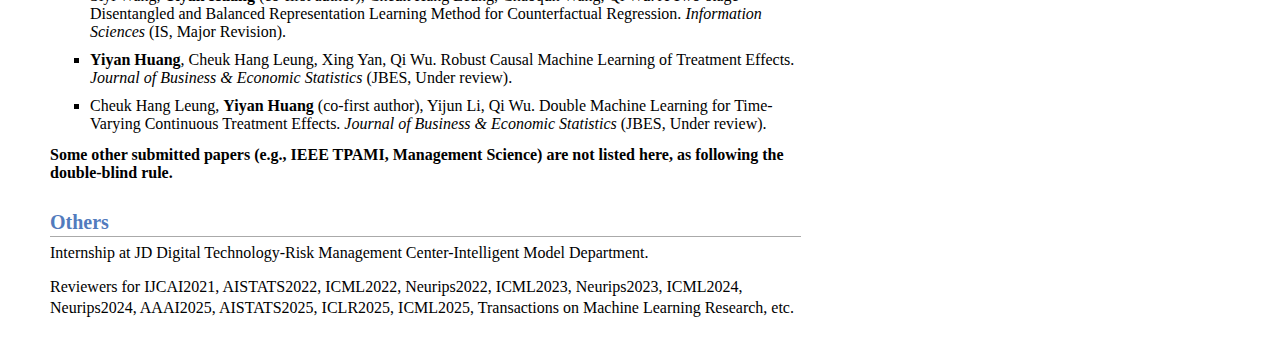
==== commit f1caa5ef: "Update index.html" ====
--- a/index.html
+++ b/index.html
@@ -66,7 +66,8 @@
   <p> <strong>Prospective opportunities:</strong></p> 
   <p> 
   I am looking for self-motivated Master (湾大-深大联培硕士生) and PhD (湾大-哈工大联培博士生) students to join my research team. 
-  I also have several openings for Researcher (特任研究员) and Postdoctoral (博士后) positions, with the postdoctoral certificate awarded by THU or USTC（博后出站颁发清华大学博后证书或中国科学技术大学博后证书）, and the salary ranges from 400k-450k CNY/year. Details can be found via <a href="https://www.gbu.edu.cn/menu/193">GBU Recruitment Page</a>.
+  I also have several openings for Researcher (特任研究员) and Postdoctoral (博士后) positions, with the postdoctoral certificate awarded by THU or USTC（博后出站颁发清华大学博后证书或中国科学技术大学博后证书）.
+  The salary of postdoc ranges from 400k-450k CNY/year, and details can be found via <a href="https://www.gbu.edu.cn/menu/193">GBU Recruitment Page</a>.
   </p>
       <p> 
     Please email me your CV if you are interested in research topics related to Causal Inference, Machine Learning, Data Science, Domain Adaptation, Management Science, etc.
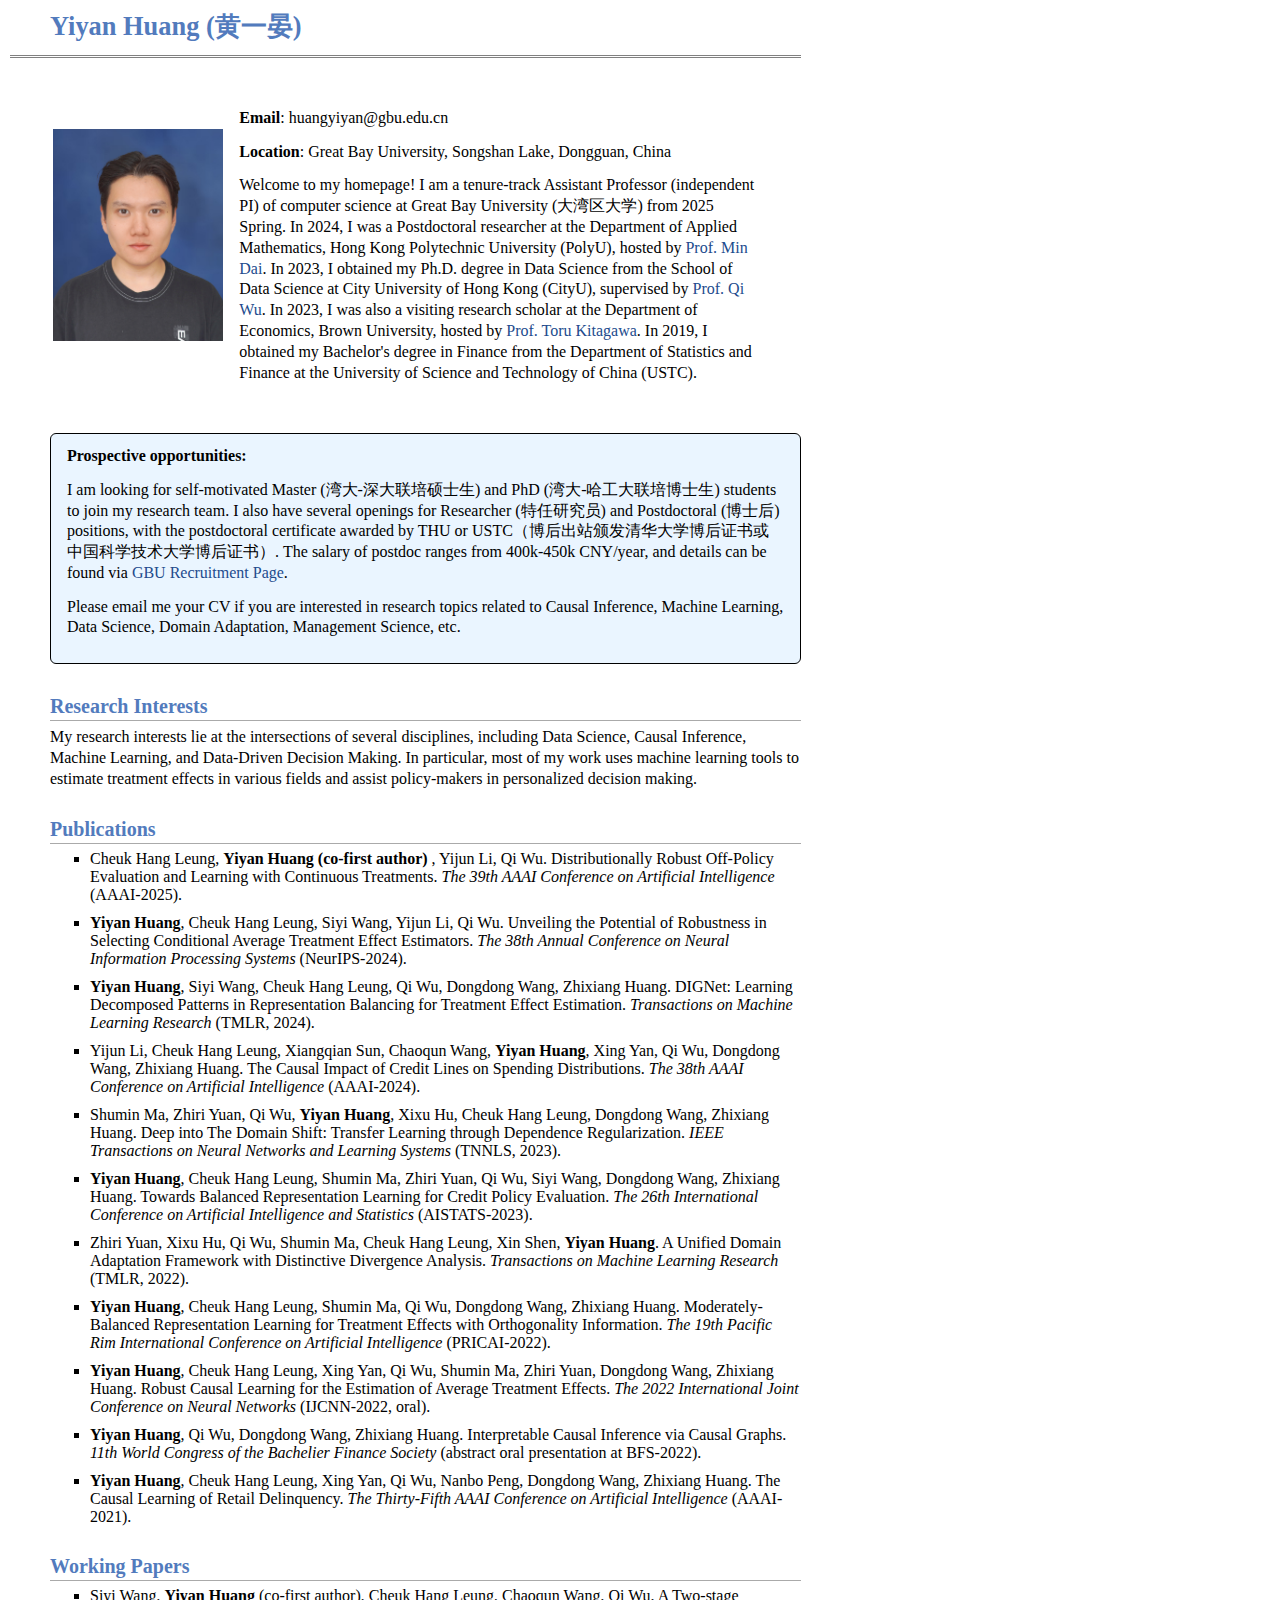
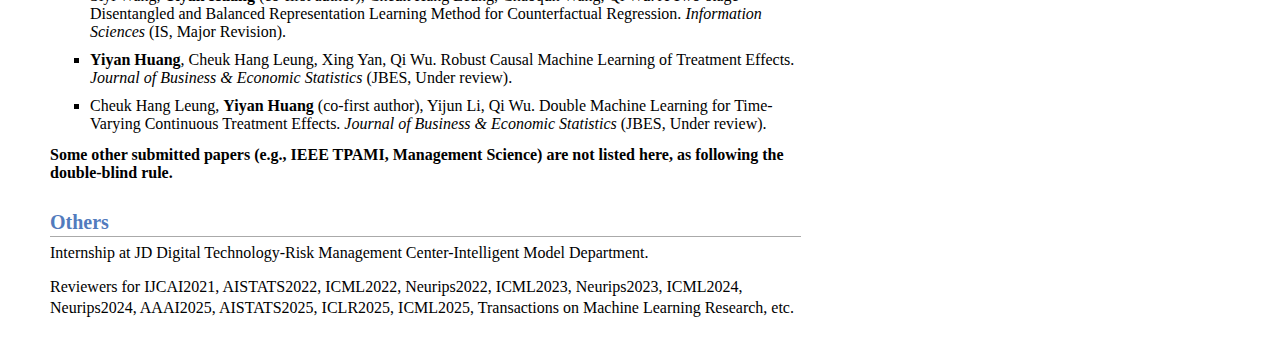
==== commit ad83c78f: "Update index.html" ====
--- a/index.html
+++ b/index.html
@@ -85,7 +85,7 @@
 <ul>
   <li style="margin-bottom: 10px;"> Cheuk Hang Leung, <strong>Yiyan Huang (co-first author) </strong>, Yijun Li, Qi Wu. Distributionally Robust Off-Policy Evaluation and Learning with Continuous Treatments. <i>The 39th AAAI Conference on Artificial Intelligence</i> (AAAI-2025).</li>
     <li style="margin-bottom: 10px;"><strong>Yiyan Huang</strong>, Cheuk Hang Leung, Siyi Wang, Yijun Li, Qi Wu. Unveiling the Potential of Robustness in Selecting Conditional Average Treatment Effect Estimators. <i>The 38th Annual Conference on Neural Information Processing Systems</i> (NeurIPS-2024).</li>
-    <li style="margin-bottom: 10px;"><strong>Yiyan Huang</strong>, Siyi Wang, Cheuk Hang Leung, Qi Wu, Dongdong Wang, Zhixiang Huang. Representation Balancing with Decomposed Patterns for Treatment Effect Estimation. <i>Transactions on Machine Learning Research</i> (TMLR, 2024).</li>
+    <li style="margin-bottom: 10px;"><strong>Yiyan Huang</strong>, Siyi Wang, Cheuk Hang Leung, Qi Wu, Dongdong Wang, Zhixiang Huang. DIGNet: Learning Decomposed Patterns in Representation Balancing for Treatment Effect Estimation. <i>Transactions on Machine Learning Research</i> (TMLR, 2024).</li>
     <li style="margin-bottom: 10px;">Yijun Li, Cheuk Hang Leung, Xiangqian Sun, Chaoqun Wang, <strong>Yiyan Huang</strong>, Xing Yan, Qi Wu, Dongdong Wang, Zhixiang Huang. The Causal Impact of Credit Lines on Spending Distributions. <i>The 38th AAAI Conference on Artificial Intelligence</i> (AAAI-2024).</li>
     <li style="margin-bottom: 10px;">Shumin Ma, Zhiri Yuan, Qi Wu, <strong>Yiyan Huang</strong>, Xixu Hu, Cheuk Hang Leung, Dongdong Wang, Zhixiang Huang. Deep into The Domain Shift: Transfer Learning through Dependence Regularization. <i>IEEE Transactions on Neural Networks and Learning Systems</i> (TNNLS, 2023).</li>
     <li style="margin-bottom: 10px;"><strong>Yiyan Huang</strong>, Cheuk Hang Leung, Shumin Ma, Zhiri Yuan, Qi Wu, Siyi Wang, Dongdong Wang, Zhixiang Huang. Towards Balanced Representation Learning for Credit Policy Evaluation. <i>The 26th International Conference on Artificial Intelligence and Statistics</i> (AISTATS-2023).</li>
